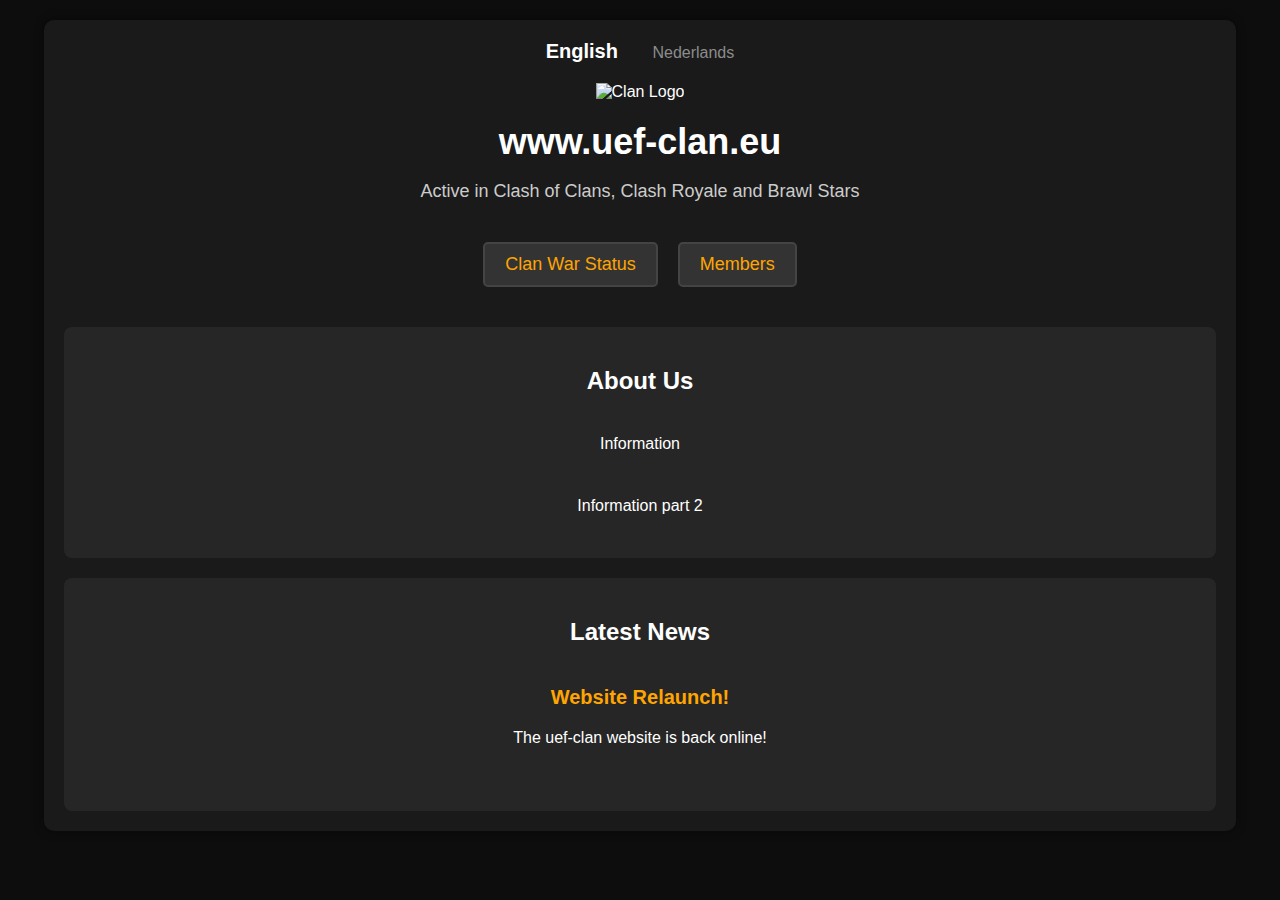
==== index.html @ c438052e "Add files via upload" ====
<!DOCTYPE html>
<html lang="en">
<head>
    <meta charset="UTF-8">
    <meta name="viewport" content="width=device-width, initial-scale=1.0">
    <link rel="stylesheet" href="indexstyle.css">
    <title>UEF Clan</title>
</head>
<body>

    <div class="homepage-container">

        <div class="language-buttons">
            <button id="englishBtn" class="language-option selected">English</button>
            <button id="dutchBtn" class="language-option">Nederlands</button>
        </div>

        <header class="header">
            <div class="logo">
                <img src="https://api-assets.clashofclans.com/badges/200/m772uGmnBUU4HX-s-ZNIhFc8UP6JlkeDUT5OTSjNVh4.png" alt="Clan Logo">
            </div>
            <h1 id="siteTitle">www.uef-clan.eu</h1>
            <p id="siteDescription">Active in Clash of Clans, Clash Royale and Brawl Stars</p>
        </header>

        <!-- Verander voor live-->
        <!-- .html extenstie zou kunnen verwijderd worden voor betere URL, dubbel check later-->
        <nav class="navigation">
            <button class="nav-button" onclick="window.location.href='clanwar'">Clan War Status</button>
            <button class="nav-button" onclick="window.location.href='members'">Members</button>
        </nav>

        <section class="info-section">
            <h2 id="infoTitle">About Us</h2>
            <p id="infoParagraph1">Information</p>
            <p id="infoParagraph2">Information part 2</p>
        </section>

        <!-- nieuws sectie, voor het geval het ooit nodig zal zijn, en het ziet er leuk uit :p-->
        <section class="news-section">
            <h2 id="newsTitle">Latest News</h2>
            <div class="news-item">
                <h3 id="newsHeadline">Website Relaunch!</h3>
                <p id="newsContent">The uef-clan website is back online!</p>
            </div>
        </section>
    </div>

    <script src="indexscript.js"></script>
</body>
</html>
---- indexstyle.css ----
body {
    font-family: Arial, sans-serif;
    background-color: #0d0d0d;
    color: #ffffff;
    margin: 0;
    padding: 0;
    display: flex;
    flex-direction: column;
    align-items: center;
}

.homepage-container {
    width: 90%;
    max-width: 1200px;
    margin: 20px auto;
    padding: 20px;
    background-color: #1a1a1a;
    border-radius: 10px;
    box-shadow: 0 0 10px rgba(0, 0, 0, 0.5);
}

.language-buttons {
    text-align: center;
    margin-bottom: 20px;
}

.language-option {
    background: none;
    border: none;
    font-size: 16px;
    cursor: pointer;
    padding: 0 15px;
    transition: font-size 0.3s, color 0.3s;
    font-family: inherit;
    color: #8c8c8c;
}

.language-option:hover {
    color: #ffffff;
}

.selected {
    font-size: 20px;
    font-weight: bold;
    color: #ffffff;
}

.header {
    text-align: center;
    margin-bottom: 40px;
}

.header .logo img {
    width: 150px;
    height: 150px;
}

.header h1 {
    font-size: 36px;
    margin: 20px 0 10px 0;
}

.header p {
    font-size: 18px;
    color: #cccccc;
}

.navigation {
    display: flex;
    justify-content: center;
    margin-bottom: 40px;
}

.nav-button {
    background-color: #333;
    border: 2px solid #444;
    color: #ffa500;
    padding: 10px 20px;
    margin: 0 10px;
    font-size: 18px;
    border-radius: 5px;
    cursor: pointer;
    transition: background-color 0.3s ease, color 0.3s ease;
}

.nav-button:hover {
    background-color: #ffa500;
    color: #ffffff;
}

.info-section, .news-section {
    margin-top: 20px;
    padding: 20px;
    background-color: #262626;
    border-radius: 8px;
    display: flex;
    flex-direction: column;
    justify-content: center;
    align-items: center;
    text-align: center;
}

.info-section h2, .news-section h2 {
    font-size: 24px;
    margin-bottom: 20px;
}

.info-section p, .news-item p {
    font-size: 16px;
    line-height: 1.6;
    margin-bottom: 20px;
}

.news-item {
    margin-bottom: 20px;
}

.news-item h3 {
    font-size: 20px;
    color: #ffa500;
    margin-bottom: 10px;
}
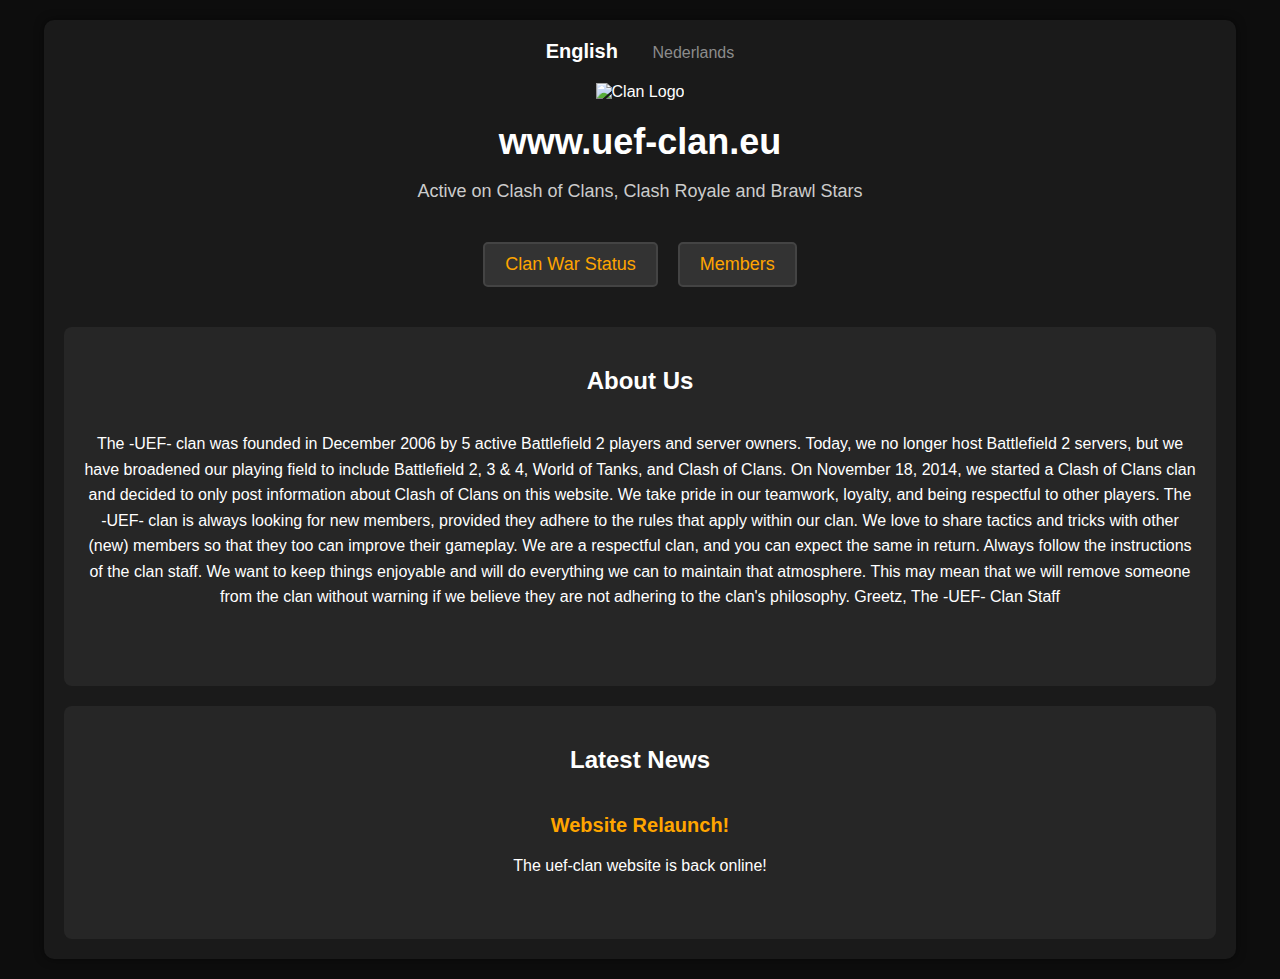
==== commit d7d9b654: "Bug fixes, en nieuwe dingen." ====
--- a/index.html
+++ b/index.html
@@ -20,23 +20,20 @@
                 <img src="https://api-assets.clashofclans.com/badges/200/m772uGmnBUU4HX-s-ZNIhFc8UP6JlkeDUT5OTSjNVh4.png" alt="Clan Logo">
             </div>
             <h1 id="siteTitle">www.uef-clan.eu</h1>
-            <p id="siteDescription">Active in Clash of Clans, Clash Royale and Brawl Stars</p>
+            <p id="siteDescription">Active on Clash of Clans, Clash Royale and Brawl Stars</p>
         </header>
 
-        <!-- Verander voor live-->
-        <!-- .html extenstie zou kunnen verwijderd worden voor betere URL, dubbel check later-->
         <nav class="navigation">
-            <button class="nav-button" onclick="window.location.href='clanwar'">Clan War Status</button>
-            <button class="nav-button" onclick="window.location.href='members'">Members</button>
+            <button class="nav-button" onclick="window.location.href='clanwar.html'">Clan War Status</button>
+            <button class="nav-button" onclick="window.location.href='members.html'">Members</button>
         </nav>
 
         <section class="info-section">
             <h2 id="infoTitle">About Us</h2>
-            <p id="infoParagraph1">Information</p>
-            <p id="infoParagraph2">Information part 2</p>
+            <p id="infoParagraph1"></p>
+            <p id="infoParagraph2"></p>
         </section>
 
-        <!-- nieuws sectie, voor het geval het ooit nodig zal zijn, en het ziet er leuk uit :p-->
         <section class="news-section">
             <h2 id="newsTitle">Latest News</h2>
             <div class="news-item">
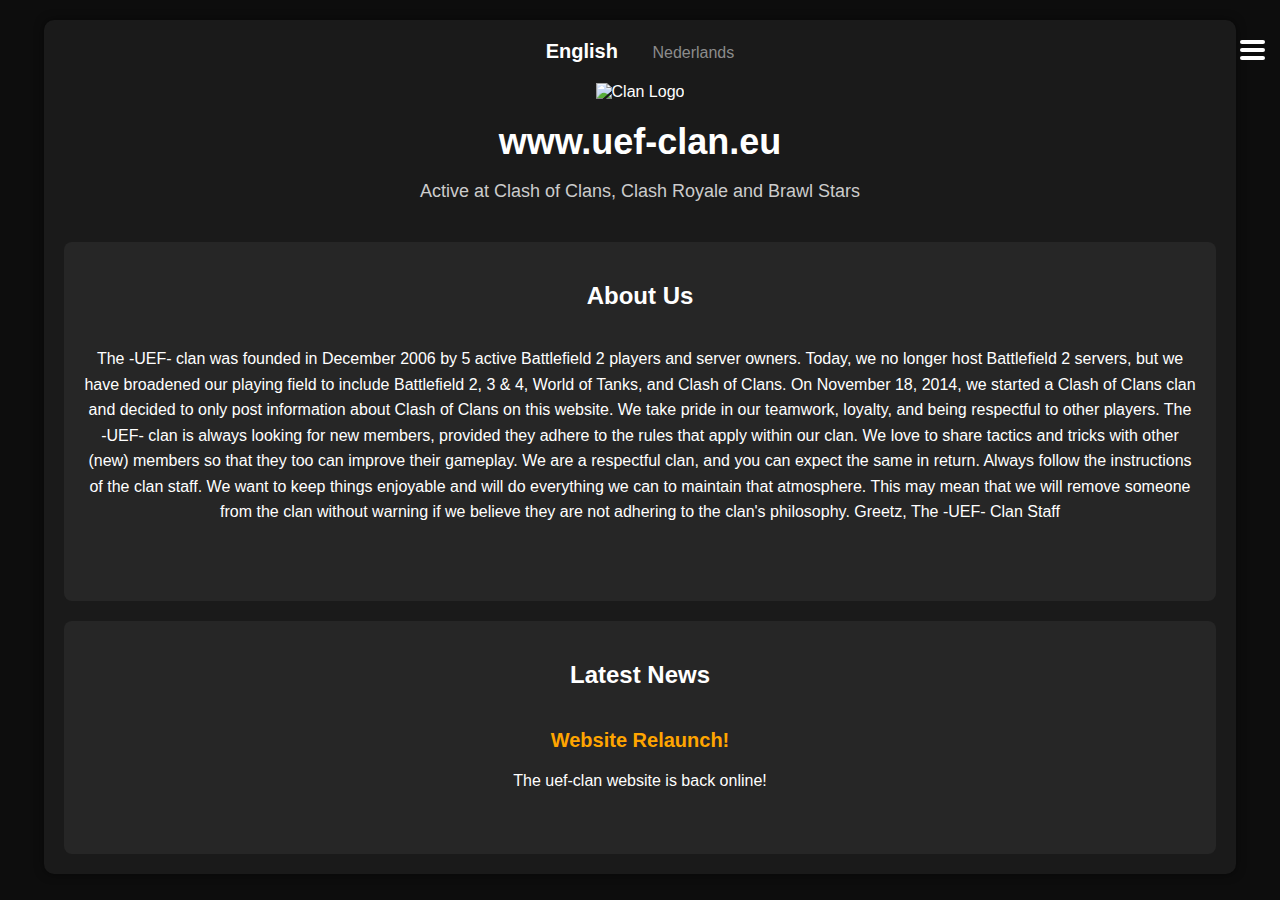
==== commit f4ff0ba0: "kleine update" ====
--- a/index.html
+++ b/index.html
@@ -5,6 +5,14 @@
     <meta name="viewport" content="width=device-width, initial-scale=1.0">
     <link rel="stylesheet" href="indexstyle.css">
     <title>UEF Clan</title>
+    <link rel="icon" type="image/x-icon" href="https://api-assets.clashofclans.com/badges/200/m772uGmnBUU4HX-s-ZNIhFc8UP6JlkeDUT5OTSjNVh4.png"> 
+    <meta name="twitter:site" content="@twitter_handle">
+    <meta name="twitter:title" content="uef-clan.eu">
+    <meta name="twitter:description" content="UEF Clan">
+    <meta name="twitter:card" content="summary_large_image">
+    <meta name="twitter:image:src" content="https://api-assets.clashofclans.com/badges/200/m772uGmnBUU4HX-s-ZNIhFc8UP6JlkeDUT5OTSjNVh4.png">
+
+    <meta content="#ede1d3" data-react-helmet="true" name="theme-color" />
 </head>
 <body>
 
@@ -14,26 +22,34 @@
             <button id="englishBtn" class="language-option selected">English</button>
             <button id="dutchBtn" class="language-option">Nederlands</button>
         </div>
-
+    
         <header class="header">
             <div class="logo">
                 <img src="https://api-assets.clashofclans.com/badges/200/m772uGmnBUU4HX-s-ZNIhFc8UP6JlkeDUT5OTSjNVh4.png" alt="Clan Logo">
             </div>
             <h1 id="siteTitle">www.uef-clan.eu</h1>
-            <p id="siteDescription">Active on Clash of Clans, Clash Royale and Brawl Stars</p>
+            <p id="siteDescription">Active at Clash of Clans, Clash Royale and Brawl Stars</p>
         </header>
 
-        <nav class="navigation">
+        <div class="hamburger" onclick="toggleMenu()">
+            <div></div>
+            <div></div>
+            <div></div>
+        </div>
+        
+        <div class="menu" id="menu">
             <button class="nav-button" onclick="window.location.href='clanwar.html'">Clan War Status</button>
             <button class="nav-button" onclick="window.location.href='members.html'">Members</button>
-        </nav>
+        </div>
+        
+        <div class="overlay" id="overlay" onclick="toggleMenu()"></div>
 
         <section class="info-section">
             <h2 id="infoTitle">About Us</h2>
             <p id="infoParagraph1"></p>
             <p id="infoParagraph2"></p>
         </section>
-
+    
         <section class="news-section">
             <h2 id="newsTitle">Latest News</h2>
             <div class="news-item">
@@ -42,7 +58,18 @@
             </div>
         </section>
     </div>
+    <script>
+function toggleMenu() {
+    const menu = document.getElementById('menu');
+    const overlay = document.getElementById('overlay');
+    const hamburger = document.querySelector('.hamburger');
 
+    menu.classList.toggle('open');
+    overlay.classList.toggle('show');
+    hamburger.classList.toggle('open');
+}
+    </script>
+    
     <script src="indexscript.js"></script>
 </body>
-</html>
+</html>--- a/indexstyle.css
+++ b/indexstyle.css
@@ -65,27 +65,90 @@
     color: #cccccc;
 }
 
-.navigation {
+.hamburger {
+    position: absolute;
+    top: 40px;
+    right: 15px;
+    width: 25px;
+    height: 20px;
+    cursor: pointer;
+    z-index: 1000;
     display: flex;
-    justify-content: center;
-    margin-bottom: 40px;
+    flex-direction: column;
+    justify-content: space-between;
+    align-items: center;
 }
 
-.nav-button {
+.hamburger div {
+    width: 100%;
+    height: 4px;
+    background-color: #ffffff;
+    border-radius: 2px;
+    transition: all 0.3s ease-in-out;
+}
+
+.hamburger.open div:nth-child(1) {
+    transform: rotate(45deg) translate(5px, 5px);
+}
+
+.hamburger.open div:nth-child(2) {
+    opacity: 0;
+}
+
+.hamburger.open div:nth-child(3) {
+    transform: rotate(-45deg) translate(5px, -5px);
+}
+
+.menu {
+    position: fixed;
+    right: -250px;
+    top: 0;
+    height: 100%;
+    width: 250px;
     background-color: #333;
-    border: 2px solid #444;
+    display: flex;
+    flex-direction: column;
+    justify-content: flex-start;
+    padding-top: 80px;
+    transition: right 0.3s ease;
+    z-index: 999;
+}
+
+.menu .nav-button {
+    background-color: #444;
+    border: none;
     color: #ffa500;
-    padding: 10px 20px;
-    margin: 0 10px;
+    padding: 15px;
+    text-align: left;
+    width: 100%;
     font-size: 18px;
-    border-radius: 5px;
     cursor: pointer;
+    border-bottom: 1px solid #555;
     transition: background-color 0.3s ease, color 0.3s ease;
 }
 
-.nav-button:hover {
+.menu .nav-button:hover {
     background-color: #ffa500;
     color: #ffffff;
+}
+
+.menu.open {
+    right: 0;
+}
+
+.overlay {
+    display: none;
+    position: fixed;
+    top: 0;
+    left: 0;
+    width: 100%;
+    height: 100%;
+    background-color: rgba(0, 0, 0, 0.5);
+    z-index: 998;
+}
+
+.overlay.show {
+    display: block;
 }
 
 .info-section, .news-section {
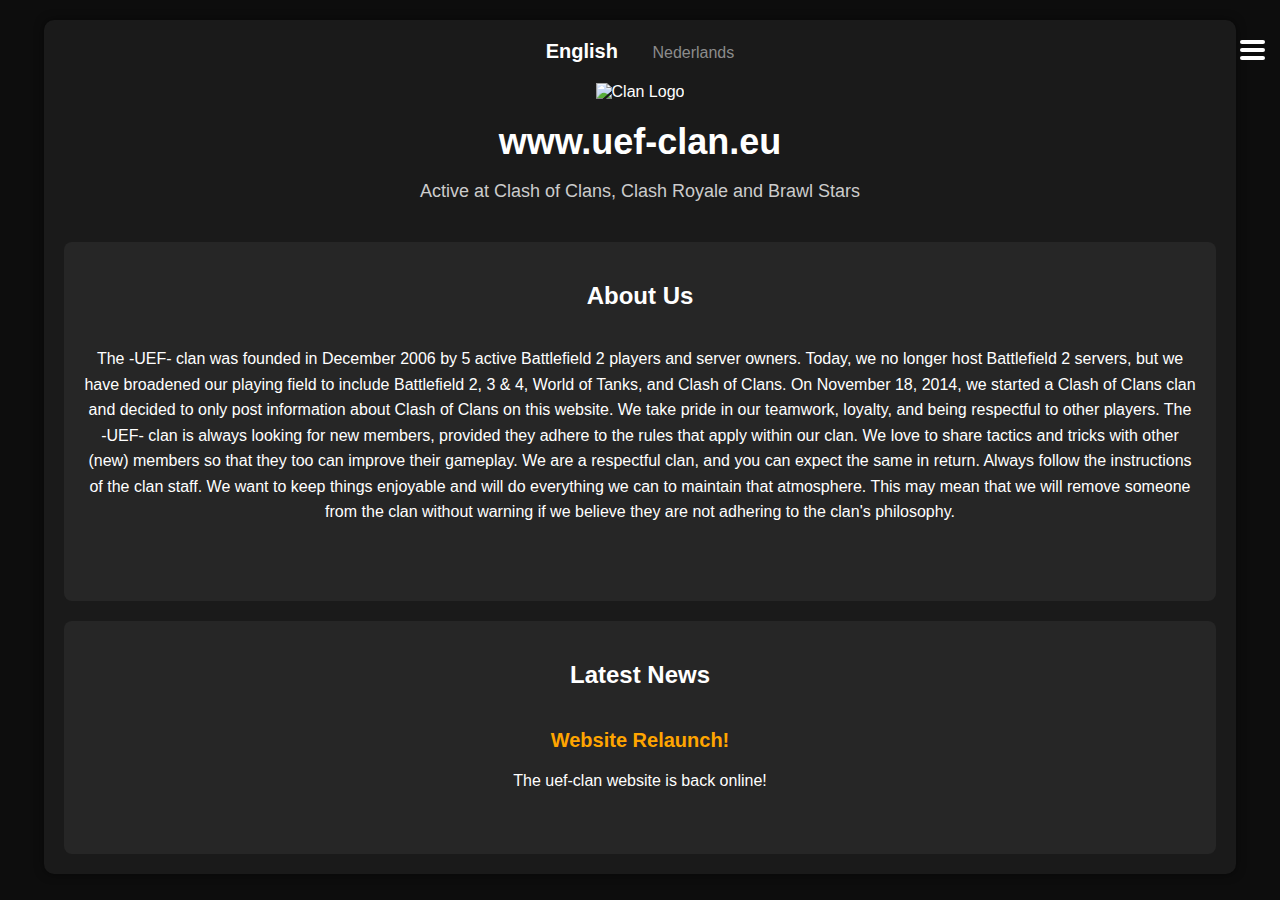
==== commit b302c3f8: "." ====
--- a/index.html
+++ b/index.html
@@ -12,7 +12,7 @@
     <meta name="twitter:card" content="summary_large_image">
     <meta name="twitter:image:src" content="https://api-assets.clashofclans.com/badges/200/m772uGmnBUU4HX-s-ZNIhFc8UP6JlkeDUT5OTSjNVh4.png">
 
-    <meta content="#ede1d3" data-react-helmet="true" name="theme-color" />
+    <meta content="#7d0511" data-react-helmet="true" name="theme-color" />
 </head>
 <body>
 
@@ -59,15 +59,15 @@
         </section>
     </div>
     <script>
-function toggleMenu() {
-    const menu = document.getElementById('menu');
-    const overlay = document.getElementById('overlay');
-    const hamburger = document.querySelector('.hamburger');
-
-    menu.classList.toggle('open');
-    overlay.classList.toggle('show');
-    hamburger.classList.toggle('open');
-}
+        function toggleMenu() {
+            const menu = document.getElementById('menu');
+            const overlay = document.getElementById('overlay');
+            const hamburger = document.querySelector('.hamburger');
+        
+            menu.classList.toggle('open');
+            overlay.classList.toggle('show');
+            hamburger.classList.toggle('open');
+        }
     </script>
     
     <script src="indexscript.js"></script>
